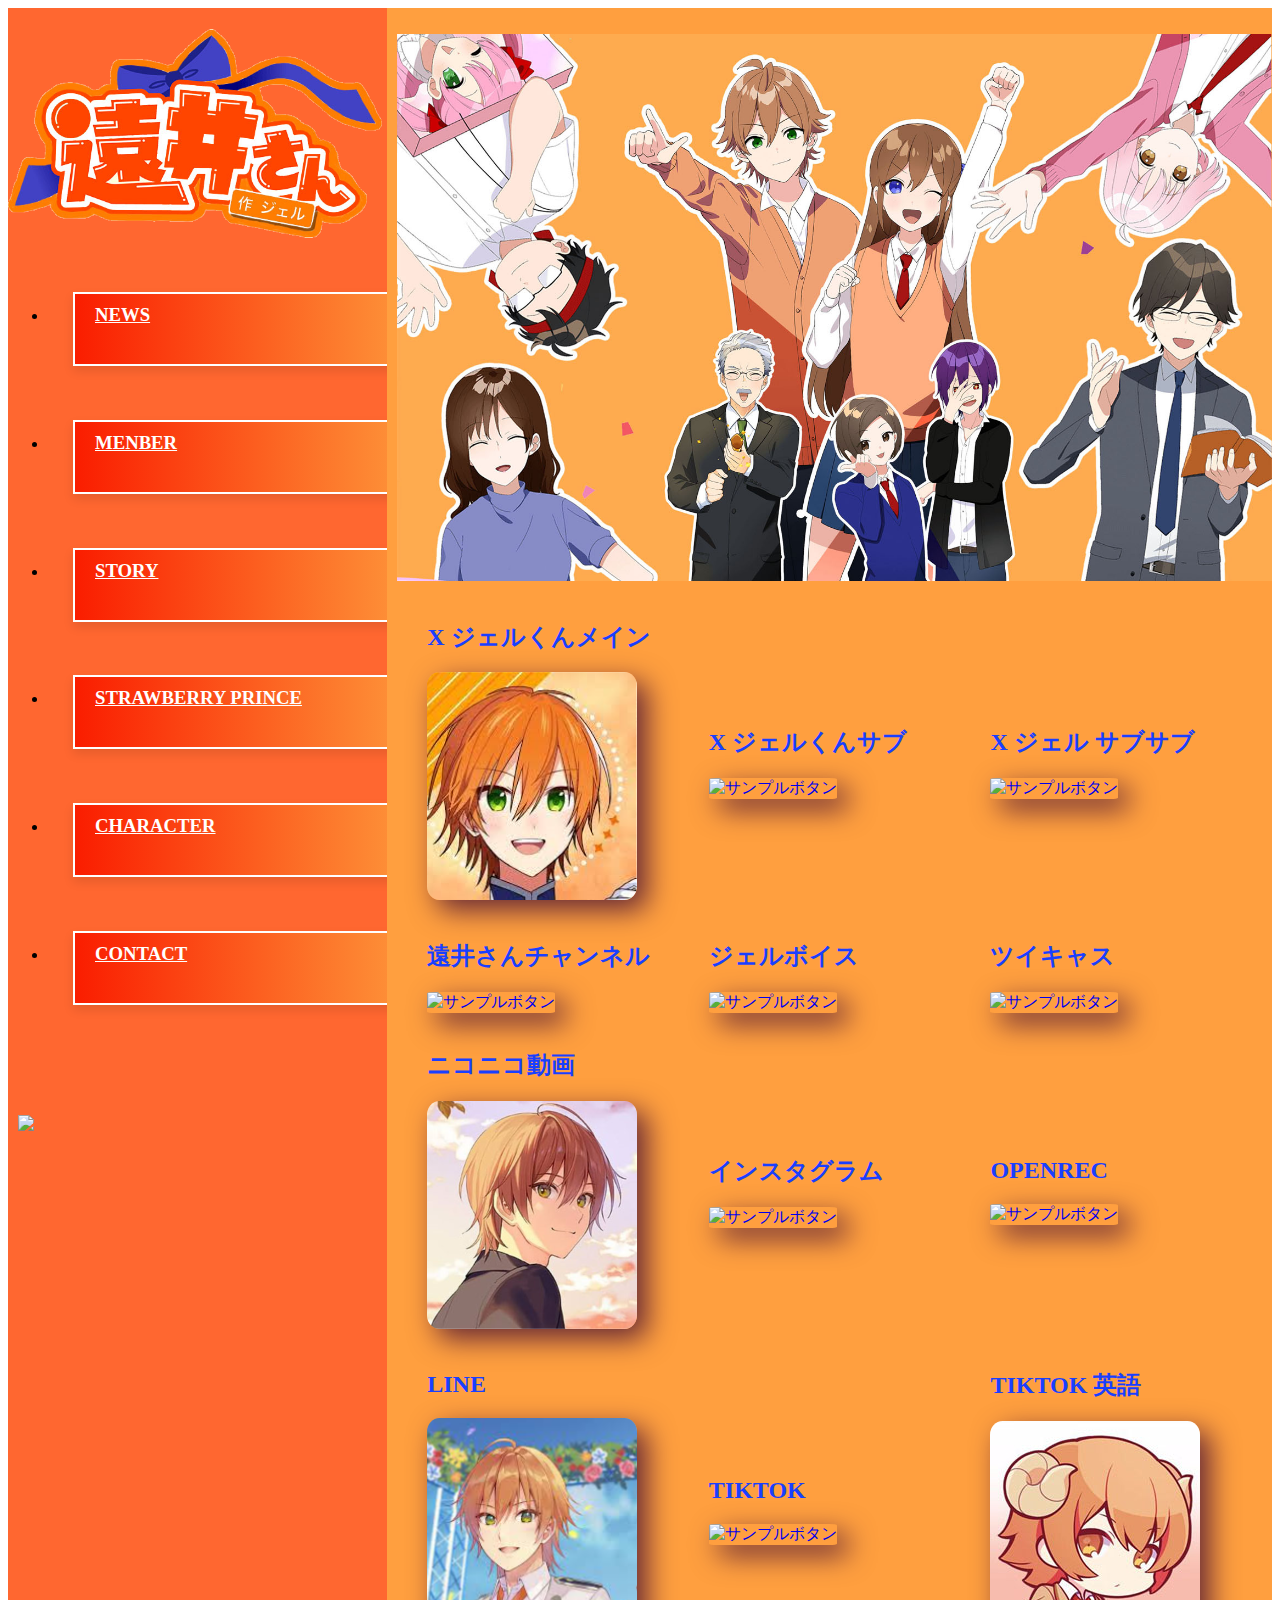
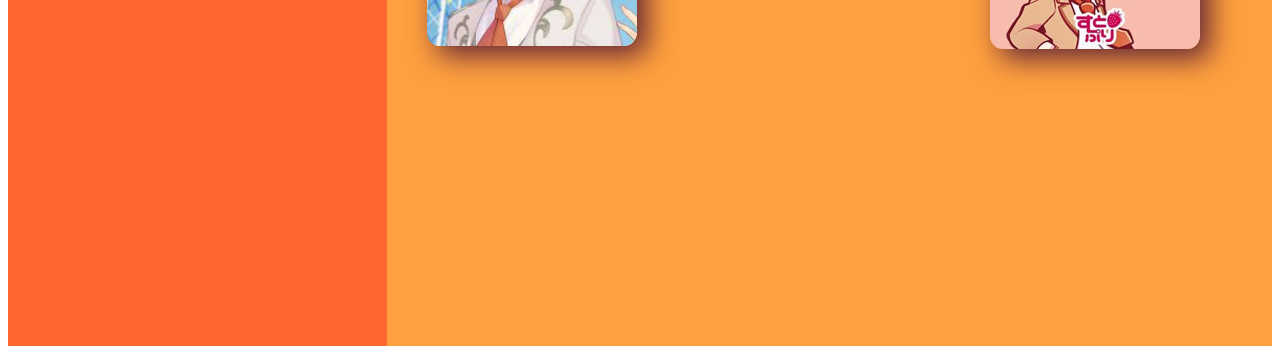
==== index.html @ 6aeb18f5 "Add files via upload" ====
<!doctype html>
<html lang="en">

<head>
    <meta charset="utf-8">
    <meta name="viewport" content="width=device-width, initial-scale=1">
    <title>jel HP</title>
    <!-- reset.css ress -->
    <link rel="stylesheet" href="https://unpkg.com/ress/dist/ress.min.css" />
    <link rel="stylesheet" href="./css/style.css">
    <script src="javascript/script.js"></script>
</head>

<body>
    <main>
        <aside>
            <h1><a href="#" onclick="changPage(0)"><img src="images/toi_logo.jpg"></a></h1>
            <nav>
                <ul>
                    <li><h3><a href="#" onclick="changPage(1)" class="btn btn-gradient">NEWS</a></h3></li>
                    <li><h3><a href="#" onclick="changPage(2)" class="btn btn-gradient">MENBER</a></h3></li>
                    <li><h3><a href="#" onclick="changPage(3)" class="btn btn-gradient">STORY</a></h3></li>
                    <li><h3><a href="#" onclick="changPage(4)" class="btn btn-gradient">STRAWBERRY PRINCE</a></h3></li>
                    <li><h3><a href="#" onclick="changPage(5)" class="btn btn-gradient">CHARACTER</a></h3></li>
                    <li><h3><a href="#" onclick="changPage(6)" class="btn btn-gradient">CONTACT</a></h3></li>
                </ul>
            </nav>
            <p class="l-contents__bnr"><a href="https://www.youtube.com/@jeltooi" target="_blank"><img src="images/youtube_jel.jpg"></a></p>
        </aside>
        <section>
            <div class="main_right">
                <div id="main_header" style="display:block">
                    <p><img src="images/jel_home.jpg"></p>
                </div>
            </div>
            <div id="top">
                <div class="icon_list">
                    <div>
                        <h2 class="l-contents__bnr" strong style="color:#193fff">X ジェルくんメイン</strong></h2>
                        <p class="l-contents__bnr"><a href="https://twitter.com/Jel__official" target="_blank"><img src="images/X メイン垢.jpeg" class="button2" onclick="goClick()" alt="サンプルボタン"></a></p>
                    </div>
                    <div>
                        <h2 class="l-contents__bnr" strong style="color:#193fff">X ジェルくんサブ</strong></h2>
                        <p class="l-contents__bnr"><a href="https://twitter.com/jel_sub?ref_src=twsrc%5Egoogle%7Ctwcamp%5Eserp%7Ctwgr%5Eauthor" target="_blank"><img src="images/X サブ垢.jpeg" class="button2" onclick="goClick()" alt="サンプルボタン"></a></p>
                    </div>
                    <div>
                        <h2 class="l-contents__bnr" strong style="color:#193fff">X ジェル サブサブ</strong></h2>
                        <p class="l-contents__bnr"><a href="https://twitter.com/jel_subsub?lang=ja" target="_blank"><img src="images/X サブサブ垢.jpeg" class="button2" onclick="goClick()" alt="サンプルボタン"></a></p>
                    </div>
                    <div>
                        <h2 class="l-contents__bnr" strong style="color:#193fff">遠井さんチャンネル</strong></h2>
                        <p class="l-contents__bnr"><a href="https://www.youtube.com/channel/UCtVBzAvYhbFc_gdb2e9gcKw" target="_blank"><img src="images/ジェル　サブ.jpeg" class="button2" onclick="goClick()" alt="サンプルボタン"></a></p>
                    </div>
                    <div>
                        <h2 class="l-contents__bnr" strong style="color:#193fff">ジェルボイス</strong></h2>
                        <p class="l-contents__bnr"><a href="https://www.youtube.com/@user-ks5wr5rm6f/about" target="_blank"><img src="images/ジェル　ボイス.jpg" class="button2" onclick="goClick()" alt="サンプルボタン"></a></p>
                    </div>
                    <div>
                        <h2 class="l-contents__bnr" strong style="color:#193fff">ツイキャス</strong></h2>
                        <p class="l-contents__bnr"><a href="https://twitcasting.tv/c:jelvoice/archive/" target="_blank"><img src="images/ツイキャス.jpeg" class="button2" onclick="goClick()" alt="サンプルボタン"></a></p>
                    </div>
                    <div>
                        <h2 class="l-contents__bnr" strong style="color:#193fff">ニコニコ動画</strong></h2>
                        <p class="l-contents__bnr"><a href="https://www.nicovideo.jp/user/28456079" target="_blank"><img src="images/ニコニコ動画.jpg" class="button2" onclick="goClick()" alt="サンプルボタン"></a></p>
                    </div>
                    <div>
                        <h2 class="l-contents__bnr" strong style="color:#193fff">インスタグラム</strong></h2>
                        <p class="l-contents__bnr"><a href="https://www.instagram.com/jel__official/" target="_blank"><img src="images/インスタグラム.jpeg" class="button2" onclick="goClick()" alt="サンプルボタン"></a></p>
                    </div>
                    <div>
                        <h2 class="l-contents__bnr" strong style="color:#193fff">OPENREC</strong></h2>
                        <p class="l-contents__bnr"><a href="https://www.openrec.tv/user/jelvoice" target="_blank"><img src="images/OPENREC.jpeg" class="button2" onclick="goClick()" alt="サンプルボタン"></a></p>
                    </div>
                    <div>
                        <h2 class="l-contents__bnr" strong style="color:#193fff">LINE</strong></h2>
                        <p class="l-contents__bnr"><a href="https://page.line.me/?accountId=992qslim" target="_blank"><img src="images/LINE.jpeg" class="button2" onclick="goClick()" alt="サンプルボタン"></a></p>
                    </div>
                    <div>
                        <h2 class="l-contents__bnr" strong style="color:#193fff">TIKTOK</strong></h2>
                        <p class="l-contents__bnr"><a href="https://www.tiktok.com/@jel__official?lang=ja-JP" target="_blank"><img src="images/TikTok.jpg" class="button2" onclick="goClick()" alt="サンプルボタン"></a></p>
                    </div>
                    <div>
                        <h2 class="l-contents__bnr" strong style="color:#193fff">TIKTOK 英語</strong></h2>
                        <p class="l-contents__bnr"><a href="https://www.tiktok.com/@jel__official?lang=ja-JP" target="_blank"><img src="images/TikTok2.jpg" class="button2" onclick="goClick()" alt="サンプルボタン"></a></p>
                    </div>
                </div>
            </div>
            <div id="news">
                <h1>お知らせ</h1>
                <div class="news1">
                    <div class="box" id="makeImg">
                        <a href="https://store.line.me/stickershop/product/29749/ja">
                            <span class="c-news-row2__date">2023<span>11.01</span></span>
                            <span class="c-news-row2__body">遠井さん 初のLINE公式スタンプが登場!!</span>
                        </a>
                    </div>
                    <div class="box">
                        <a href="https://www.joysound.com/web/s/karaoke/songlist/?artistID=417557&type=video" target="_blank">
                            <span class="c-news-row2__date">2023<span>09.09</span></span>
                            <span class="c-news-row2__body">「遠い未来まで恋をして (feat. 遠井さんと仲間たち)」本人映像配信スタート！（JOYSOUND）</span>
                        </a>
                    </div>
                    <div class="box">
                        <a href="https://www.clubdam.com/karaokesearch/artistleaf.html?artistCode=137923&contentsCode=&serviceCode=&serialNo=AT00001&sort=3" target="_blank">
                            <span class="c-news-row2__date">2023<span>09.01</span></span>
                            <span class="c-news-row2__body">「遠い未来まで恋をして (feat. 遠井さんと仲間たち)」カラオケ配信スタート！（DAM）</span>
                        </a>
                    </div>
                    <div class="box">
                        <a href="https://stpr.lnk.to/Jel_FallInLoveToTheDistantFuture" target="_blank">
                            <span class="c-news-row2__date">2023<span>09.01</span></span>
                            <span class="c-news-row2__body">「遠い未来まで恋をして (feat. 遠井さんと仲間たち)」デジタル配信スタート！</span>
                        </a>
                    </div>
                    <div class="box">
                        <a href="https://www.joysound.com/web/s/karaoke/songlist/?artistID=417557&type=newsong" target="_blank">
                            <span class="c-news-row2__date">2023<span>08.11</span></span>
                            <span class="c-news-row2__body">「遠い未来まで恋をして (feat. 遠井さんと仲間たち)」カラオケ配信スタート！（JOYSOUND）</span>
                        </a>
                    </div>
                    <div class="box">
                        <a href="https://www.youtube.com/watch?v=4xKBbruBWzs">
                            <span class="c-news-row2__date">2023<span>08.07</span></span>
                            <span class="c-news-row2__body">遠井さん「遠い未来まで恋をして (feat. 遠井さんと仲間たち)」Music Video公開！</span>
                        </a>
                    </div>
                    <div class="box">
                        <a href="https://store.stpr.com/collections/toi-san">
                            <span class="c-news-row2__date">2023<span>07.07</span></span>
                            <span class="c-news-row2__body">遠井さん オフィシャルグッズ発売決定!!</span>
                        </a>
                    </div>
                    <div class="box">
                        <a href="20230630.html">
                            <span class="c-news-row2__date">2023<span>06.30</span></span>
                            <span class="c-news-row2__body">遠井さん ランダムブロマイドファミマプリントで発売決定!</span>
                        </a>
                    </div>
                    <div class="box">
                        <a href="https://store.stpr.com/products/spbooks-0007">
                            <span class="c-news-row2__date">2023<span>06.24</span></span>
                            <span class="c-news-row2__body">『遠井さん』初の書籍化！オフィシャルファンブック発売決定!</span>
                        </a>
                    </div>
                    <div class="box">
                        <a href="20230605.html">
                            <span class="c-news-row2__date">2023<span>06.05</span></span>
                            <span class="c-news-row2__body">【お詫び】プロフィールについて</span>
                        </a>
                    </div>
                    <div class="box">
						<span>
							<span class="c-news-row2__date">2023<span>06.02</span></span>
							<span class="c-news-row2__body">ホームページオープン！</span>
						</span>
					</div>
                </div>
            </div>
            <div id="chara">
                <div id="character">
                    <h1>現役メンバー</h1>
                    <div id="active_icon_list" class="icon_list">
                        <div>
                            <h2 class="l-contents__bnr" strong style="color:#ff0000">莉犬</h2>
                            <p class="l-contents__bnr"><a href="https://www.youtube.com/@riinukun" target="_blank"><img src="images/莉犬.jpeg" class="button2" onclick="goClick()" alt="サンプルボタン"></a></p>
                            <p>赤色担当。可愛い系男子で性同一性障害を持っている。個人では歌ってみたやアニメをメインとして活動している。</p>
                        </div>
                        <div>
                            <h2 class="l-contents__bnr" strong style="color:#ffc800">るぅと</h2>
                            <p class="l-contents__bnr"><a href="https://www.youtube.com/@root_stpr" target="_blank"><img src="images/るぅと.jpeg" class="button2" onclick="goClick()" alt="サンプルボタン"></a></p>
                            <p>黄色担当。腹黒キャラでイタズラ好きだがいい子。個人では歌ってみたや作詞作曲をメインとして活動している。</p>
                        </div>
                        <div>
                            <h2 class="l-contents__bnr" strong style="color:#00a2fa">ころん</h2>
                            <p class="l-contents__bnr"><a href="https://www.youtube.com/@colon56n_stpr" target="_blank"><img src="images/ころん.jpeg" class="button2" onclick="goClick()" alt="サンプルボタン"></a></p>
                            <p>水色担当。ガサガサボイスだが、歌声は天然水で高音。個人ではゲーム実況をメインとして活動している。</p>
                        </div>
                        <div>
                            <h2 class="l-contents__bnr" strong style="color:#f675ff">さとみ</h2>
                            <p class="l-contents__bnr"><a href="https://www.youtube.com/@satoniya_" target="_blank"><img src="images/さとみ.jpg" class="button2" onclick="goClick()" alt="サンプルボタン"></a></p>
                            <p>ピンク担当。イケボで、笑い方が特徴的な30歳。個人ではゲーム実況をメインとして活動している。</p>
                        </div>
                    </div>
                    <h1>活動休止メンバー</h1>
                    <div id="deactive_icon_list" class="icon_list">
                        <div class="w-100">
                            <div>
                                <h2 class="l-contents__bnr" strong style="color:#6919ff">ななもり</h2>
                                <p class="l-contents__bnr"><a href="https://www.youtube.com/@Nanamori_STPR" target="_blank"><img src="images/ななもり.jpeg" class="button2" onclick="goClick()" alt="サンプルボタン"></a></p>
                            </div>
                            <p style="text-align: right">
                                紫担当のリーダー兼社長。<br>
                                コレコレに活動者Aがななもりとの不貞行為もといモラハラを暴露<br>
                                ジェルを除くメンバーが先に謝罪をする自体となった。<br>
                                本人は自身の行為をめ、活動休止。<br>
                                すとぷり関連の悪口動画をSTPR社長権限で動画削除の圧力をかけた。<br>
                                2022年12月に復帰し、謝罪配信をする。<br>
                                2023年3月頃、シンガポールに移住した。<br>
                            </p>
                        </div>
                    </div>
                    <h1>脱退メンバー</h1>
                    <div id="withdrawal_icon_list" class="icon_list">
                        <div>
                            <h2 class="l-contents__bnr" strong style="color:#fab4ff">けちゃお</h2>
                            <p class="l-contents__bnr"><a href="https://www.youtube.com/@Ketcha0" target="_blank"><img src="images/けちゃお.jpeg" class="button2" onclick="goClick()" alt="サンプルボタン"></a></p>
                            <p>元ピンク担当。私生活が忙しいという理由で脱退だが、実際は裏でファンをオフパコしていたという情報が流されているが本当か分からない。</p>
                        </div>
                        <div>
                            <h2 class="l-contents__bnr" strong style="color:#19ff69">かんなちゃろ</h2>
                            <p class="l-contents__bnr"><a href="https://www.youtube.com/@kanna0kyun" target="_blank"><img src="images/かんなちゃろ.jpeg" class="button2" onclick="goClick()" alt="サンプルボタン"></a></p>
                            <p>元黄緑担当。私生活が忙しいという理由で脱退。その後、ファンをオフパコしたという情報が暴露され炎上し自粛後、現在は個人で活動している。</p>
                        </div>
                        <div>
                            <h2 class="l-contents__bnr" strong style="color:#000000">ゆうく</h2>
                            <p class="l-contents__bnr"><a href="https://www.youtube.com/@AmonYuuku" target="_blank"><img src="images/ゆうく.jpeg" class="button2" onclick="goClick()" alt="サンプルボタン"></a></p>
                            <p>元黒担当。方向性の違いからわずか３カ月で脱退。現在はのなめぷろだくしょんという事務所に所属して歌のお兄さんとして活動している。</p>
                        </div>
                        <div>
                            <h2 class="l-contents__bnr" strong style="color:#078439">しゆん</h2>
                            <p class="l-contents__bnr"><a href="https://www.youtube.com/@shiyun" target="_blank"><img src="images/しゆん.jpeg" class="button2" onclick="goClick()" alt="サンプルボタン"></a></p>
                            <p>元グレー担当。未成年淫行を行い、メンバーに迷惑をかけたくないという理由で脱退。現在はナイトAの緑担当として活動している。</p>
                        </div>
                    </div>
                </div>
            </div>
            <div id="story">
                <div class="c-section__bottom c-gutter-2x" style="text-align: center">
                    <div><img src="images/jel_kyara.png"></div>
                    <h1 class="c-heading1"><span class="c-ani-textyle">STORY</span></h1>
                    <h3 class="p-story-copy">
                        和来高校に入学した<strong style="color:#1d9bf0">"普通"</strong>の女子高校生<strong style="color:#1d9bf0">遠井あかね</strong>。
                        通称<strong style="color:#1d9bf0">"遠井さん"</strong>
                        勉強して、遊んで、恋をして...。
                        普通の青春を送るつもりだった。入学初日にイケメン同級生<strong style="color:#1d9bf0">"ジェル"</strong>に話しかけられ、<strong style="color:#1d9bf0">恋愛ゲーム</strong>のような展開になるかと思いきや、実はツッコミどころ満載の<strong style="color:#1d9bf0">ハチャメチャ男子</strong>だったことが発覚！
                        個性の豊かすぎる<strong style="color:#1d9bf0">ふざけ</strong>て<strong style="color:#1d9bf0">ボケ</strong>ての<strong style="color:#1d9bf0">ハチャメチャな同級生達</strong>にツッコまずにはいられない遠井さん！
                        毎日が<strong style="color:#1d9bf0">漫才</strong>や<strong style="color:#1d9bf0">コント</strong>だらけの日々に…！
                        普通の青春を送りたかっただけなのに...<br>
                        私生活も勉強も恋愛も、<strong style="color:#1d9bf0">全てが爆笑展開</strong>になるのはなんでなの？！
                        動画配信クリエイター<strong style="color:#1d9bf0">"ジェル"</strong>がお届けする笑いに全振りの<strong style="color:#1d9bf0">学園コメディ！</strong>
                    </h3>
                </div>
                <div><img src="images/jel_kyara1.png"></div>
                <div class="c-section__bottom c-gutter-2x" style="text-align: center">
                    <h1 class="c-heading1"><span class="c-ani-textyle">INTRODUCTION</span></h1>
                    <h3 class="p-introduction-copy">
                        <span>それは<strong style="color:#1d9bf0">1本の動画</strong>から始まった。</span>
                        最強エンターテイナー<strong style="color:#1d9bf0">「ジェル」</strong>がお届けする
                        オリジナルアニメ動画シリーズ。
                        2019年4月10日に
                        <span style="color:#1d9bf0">Twitter</span>に投稿された
                        わずか45秒の1本の動画
                        <strong style="color:#1d9bf0">『遠井さん』</strong>は瞬く間に話題となり
                        現在も新作動画が投稿されるたびに注目を集めています。
                        個性豊かなキャラクターたち。
                        ボイスは、すべてジェル本人が担当！
                        アフレコのみならず、企画、脚本、音声や動画の収録から編集、
                        さらにキャラクターデザインまで!
                        すべてジェル自身が手掛けており
                        まさに<strong style="color:#1d9bf0">ジェル100％</strong>の
                        <strong style="color:#1d9bf0">最強エンターテイメント作品です！</strong>
                    </h3>
                </div>
            </div>
            <div id="straweberry">
                <h1>すとぷり</h1>
                <div><img src="images/jel_kyara.png"></div>
                <div class="s"><h1>すとぷりとは？</h1></div>
                <p>　イラストキャラクターで表現されている日本の6人組エンターテイメントグループである。おもにYouTube、ツイキャスなどを中心に、楽曲配信、Web上での生放送、ステージライブと多岐に渡って活動している。<br>
                    　2020年頃にネットアイドル活動者として大きな話題となり、しゃべくり007やマツコ・デラックスに出演しているほどの話題性を呼ぶ。その流れで新人歌い手グループが増えている事態が起きた。ただ、その一方で解散している。
                    2022年3月頃リーダー兼社長ななもりの不倫が明らかになり、活動休止。同年ジェルが、9月頃に精神的苦痛で活動休止をしている。現在は4人で活動している。
                    2022年9月頃、アリーナツアー兼地上波冠番組「すとぷりのHere!We!GO!!」を開催。2023年5月頃にアリーナツアー兼地上波冠番組「すとぷりのHere!We!GO!!」が終了する。
                    同年7月頃、無人島無観客ライブを開催。同年11月、紅白歌合戦に選ばれた。(ジャニーズの穴埋め兼社長のコネで)
                    ちなみにメンバーは、9人→8人→9人→8人→7人→6人→5人(1人活動休止)→4人(2人活動休止)とかなりの頻度で減っている。PDRさんからしっかりとツッコミを受けている。<br>
                    　現在登録者は200万人を超えているトップの歌い手(エンタメだが)グループであり、歌い手グループが続々結成するきっかけとなった。ごくわずかではあるが歌い手グループ結成ラッシュの中、古参の歌い手グループの浦島坂田船(すとぷりよりも前に結成して10周年を迎えている)
                    やWXYがいる。現在登録者面で、すとぷりに次いで高い歌い手グループはいれいす(イレギュラーダイス)である。ちなみに2020年に結成。<br>
                    ファンの年齢層は小学生～中学生がメインだが、高校生以上の人も普通にいる。</p>
                <div class="sutopuri"><img src="images/すとぷり全員.jpg"></div>
                <div class="icon_list">
                    <div>
                        <h1>公式</h1>
                        <p class="sutopuri"><a href="https://www.youtube.com/@StrawberryPrince/videos" target="_blank"><img src="images/すとぷり.jpg" class="button" onclick="goClick()" alt="サンプルボタン"></a></p>
                    </div>
                    <div>
                        <h1>サブ</h1>
                        <p class="sutopuri"><a href="https://www.youtube.com/@stpr" target="_blank"><img src="images/th.jpg" class="button" onclick="goClick()" alt="サンプルボタン"></a></p>
                    </div>
                    <div>
                        <h1>切り抜き★</h1>
                        <p class="sutopuri"><a href="https://www.youtube.com/@mottostpr" target="_blank"><img src="images/th (1).jpg" class="button" onclick="goClick()" alt="サンプルボタン"></a></p>
                    </div>
                    <div>
                        <h1>カラオケ</h1>
                        <p class="sutopuri"><a href="https://www.youtube.com/@stpr_karaoke" target="_blank"><img src="images/unnamed.jpg" class="button" onclick="goClick()" alt="サンプルボタン"></a></p>
                    </div>
                </div>    
            </div>
            <div id="menber">
                <h1>CHARACTER</h1>
                <div><img src="images/jel_kyara.png"></div>
                <div class="icon_list">
                    <div>
                        <h1>ジェル</h1>
                        <a href="jel.html" target="_blank"><img src="images/jel_a.png" class="button" onclick="goClick()" alt="サンプルボタン"></a>
                    </div>
                    <div>
                        <h1>遠井あかね</h1>
                        <a href="toi.html" target="_blank"><img src="images/toi_a.png" class="button" onclick="goClick()" alt="サンプルボタン"></a>
                    </div>
                    <div>
                        <h1>姫野ゆり</h1>
                        <a href="yuri.html" target="_blank"><img src="images/yuri_a.png" class="button" onclick="goClick()" alt="サンプルボタン"></a>
                    </div>
                    <div>
                        <h1>山田サタン</h1>
                        <a href="satan.html" target="_blank"><img src="images/satan_a.png" class="button" onclick="goClick()" alt="サンプルボタン"></a>
                    </div>
                    <div>
                        <h1>望月もも</h1>
                        <a href="momo.html" target="_blank"><img src="images/momo_a.png" class="button" onclick="goClick()" alt="サンプルボタン"></a>
                    </div>
                    <div>
                        <h1>尾宅英樹</h1>
                        <a href="otaku.html" target="_blank"><img src="images/otaku_a.png" class="button" onclick="goClick()" alt="サンプルボタン"></a>
                    </div>
                    <div>
                        <h1>源健一</h1>
                        <a href="minamoto.html" target="_blank"><img src="images/minamoto_a.png" class="button" onclick="goClick()" alt="サンプルボタン"></a>
                    </div>
                    <div>
                        <h1>遠井純平</h1>
                        <a href="otousan.html" target="_blank"><img src="images/otousan_a.png" class="button" onclick="goClick()" alt="サンプルボタン"></a>
                    </div>
                    <div>
                        <h1>遠井あけみ</h1>
                        <a href="okasan.html" target="_blank"><img src="images/okasan_a.png" class="button" onclick="goClick()" alt="サンプルボタン"></a>
                    </div>
                </div>
            </div>
            <div id="contact">
                <h1>CONTACT</h1>
                <div><img src="images/jel_kyara.png"></div>
                <form method="post" enctype="multipart/form-data" class="c-gutter-2x">
                    <input type="hidden" name="csrf_token" value="c880eb8269217ee356995b1c73383f26">
                    <div class="c-forms c-forms--border">
                            <div class="c-forms__item">
                                <div class="c-forms__head">
                                    <label class="c-forms__title"><span class="c-form-required">必須</span><span>氏名</span></label>
                                </div>
                                <div class="c-forms__body">
                                    <div class="c-flex">
                                        <div class="c-flex__item c-input-kana">
                                            <label for="sei" class="c-input-kana__label">姓</label>
                                            <input type="text" id="sei" name="姓" value="" class="c-form-control c-input-kana__input">
                                        </div>
                                        <div class="c-flex__item c-input-kana">
                                            <label for="mei" class="c-input-kana__label">名</label>
                                            <input type="text" id="mei" name="名" value="" class="c-form-control c-input-kana__input">
                                        </div>
                                    </div>
                                    <input type="hidden" name="required[]" value="姓">
                                    
                                    <input type="hidden" name="required[]" value="名">
                                    
                                </div>
                            </div>
                            <div class="c-forms__item">
                                <div class="c-forms__head">
                                    <label class="c-forms__title"><span class="c-form-required">必須</span><span>フリガナ</span></label>
                                </div>
                                <div class="c-forms__body">
                                    <div class="c-flex">
                                        <div class="c-flex__item c-input-kana">
                                            <label for="sei_kana" class="c-input-kana__label">セイ</label>
                                            <input type="text" id="sei_kana" name="セイ" value="" class="c-form-control c-input-kana__input">
                                        </div>
                                        <div class="c-flex__item c-input-kana">
                                            <label for="mei_kana" class="c-input-kana__label">メイ</label>
                                            <input type="text" id="mei_kana" name="メイ" value="" class="c-form-control c-input-kana__input">
                                        </div>
                                    </div>
                                    <input type="hidden" name="required[]" value="セイ">
                                    
                                    <input type="hidden" name="required[]" value="メイ">
                                    
                                    <input type="hidden" name="zenkaku_katakana[]" value="セイ">
                                    
                                    <input type="hidden" name="zenkaku_katakana[]" value="メイ">
                                    
                                </div>
                            </div>
                            <div class="c-forms__item">
                                <div class="c-forms__head">
                                    <label class="c-forms__title"><span class="c-form-required">必須</span><span>メールアドレス</span></label>
                                </div>
                                <div class="c-forms__body">
                                    <input type="text" name="メールアドレス" value="" class="c-form-control c-form-control--full">
                                    <input type="hidden" name="required[]" value="メールアドレス">
                                    
                                    <input type="hidden" name="email[]" value="メールアドレス">                               
                                </div>
                            </div>
                            <div class="c-forms__item">
                                <div class="c-forms__head">
                                    <label class="c-forms__title"><span class="c-form-required">必須</span><span>お問い合わせ内容</span></label>
                                </div>
                                <div class="c-forms__body">
                                    <textarea name="お問い合わせ内容" class="c-form-control c-form-control--multiple"></textarea>
                                    <input type="hidden" name="required[]" value="お問い合わせ内容">                                 
                                </div>
                            </div>
                        </div>
                    <p>
                        お送りいただいた内容はスタッフが確認し、回答させていただきます。ご意見ご感想の送付はご遠慮ください。<br>
                        送信する回答メールは、お客様個人に宛ててお送りするものです。<br>
                        許可なく、回答内容の一部、または全部を、転用、二次利用することは著作法上認められておりませんのでご注意ください。<br>
                        お客様にご記入いただきました個人情報については、当社で責任を持って管理し、お客様への回答のみに使用させていただきます。<br>
                        <br>
                        内容によっては、ご連絡にお時間がかかる場合や、お答えできない場合がございます。<br>
                        あらかじめご了承ください。
                    </p>
                    <div class="c-form-button">
                        <button class="c-form-button__confirm">確認する</button>
                    </div>
                </form>
            </div>
        </section>
    </main>
</body>
</html>
---- css/style.css ----
body {
    font-size: 16px;
}
img {
    max-width: 100%;
}
main {
    display: flex;
    flex-direction: row;
    flex-wrap: nowrap;
    justify-content: space-between;
    align-items: flex-start;
    background-color:rgb(255, 159, 63);
}
main aside {
    width: 30%;
    height:1938px;
    background-color:rgb(255, 103, 48);
    
}
main section {
    width: 70%;
    background-color:rgb(255, 159, 63);
}
.icon_list {
    display: flex;
    flex-direction: row;
    flex-wrap: wrap;
    align-content: flex-start;
    justify-content: center;
    align-items: center;
}
.icon_list div {
    flex-basis: 33.33%;
}
#straweberry .icon_list div ,
#character .icon_list div {
    flex-basis: 25%;
    padding: 0 1em;
}
#character .icon_list div.w-100 {
    flex-basis: 100%;
}
#character #deactive_icon_list > div {
    display: flex;
}
.icon_list div h2 {
    font-size: 1.5rem;
}
.icon_list div p {
    font-size: 1rem;
}
/*.main {
    display:flex; 
    background-color:rgb(255, 231, 123);
    height:480px;
    width:100%;
}
.main_left {
    display:inline-block; 
    width:400px;
    height:480px;
    background-color:rgb(255, 103, 48);
}
.main_right {
    display:inline-block;
    background-color:rgb(255, 159, 63);
    height:480px;
    width:100%;
}*/
.navi {
    width:250px;
    margin-left:20px;
    margin-right:25px;
}
a.btn-gradient {
    display:inline-block;
    width:350px;
    height:60px;
    padding-left:20px;
    padding-top:10px;
    margin-left:25px;
    margin-top:25px;
    margin-bottom:10px;
    color: #fff;
    border: 2px solid #fff;
    border-radius: 0;
    background-image: -webkit-linear-gradient(left, rgb(250, 29, 0) 0%, rgb(254, 162, 64) 100%);
    background-image: linear-gradient(to right, rgb(250, 29, 0) 0%, rgb(254, 162, 64) 100%);
    -webkit-box-shadow: 0 5px 10px rgba(0, 0, 0, .1);
    box-shadow: 0 5px 10px rgba(0, 0, 0, .1);
} 
a.btn-gradient:hover {
    -webkit-transform: translate(0, -2px);
    transform: translate(0, -2px);
    color: #fff;
    -webkit-box-shadow: 0 8px 15px rgba(0, 0, 0, .2);
    box-shadow: 0 8px 15px rgba(0, 0, 0, .2);
}
#top {
    display:inline-block;
}
#news {
    display:none;
}
#chara {
    display:none;
}
#story {
    display:none;
}
#straweberry {
    display:none;
}
#menber {
    display:none;
}
#contact {
    display:none;
}
.p-slick-gallery-nav {
    display: flex;
    flex-direction: row;
    flex-wrap: wrap;
    align-content: flex-start;
    justify-content: center;
    align-items: center;
    flex-basis: 33.33%;
}
.p-slick-gallery-nav div {
    padding-left:20px;
}
#news .box {
    width: 800px;
    height:80px;
    margin: 5px;
    border: solid 3px #442200;
    text-align:left;
}
.box {
    margin:auto;
    width:800px;
    height:80px;
    background:rgba(255, 127, 0, 0.53);
    border-radius : 5%;          /* 角丸       */
    font-size     : 20pt;        /* 文字サイズ */
    text-align    : center;      /* 文字位置   */
    cursor        : pointer;     /* カーソル   */
    padding       : 21px 48px;   /* 余白       */
    color         : #3323ad;     /* 文字色     */
    line-height   : 1em;         /* 1行の高さ  */
    transition    : .3s;         /* なめらか変化 */

}
/*プロフィール*/
.p-slick-gallery__item .p-slick-gallery__main {
    display: flex;
    width: 100%;
    height: 100%;
    margin-right: 0;
    margin-left:500px;
    display: block;
}
/*コンテンツ*/
.c-forms--side .c-forms__item { 
    padding-right: 1rem; 
    padding-left: 1rem; 
}
@media screen and (max-width: 736px) {
    .c-forms--side .c-forms__item { 
        padding-right: 0.75rem;
        padding-left: 0.75rem; 
    } 
}

.c-forms--bordersand { 
    border-top: 1px solid #B5C1CC;
     border-bottom: 1px solid #B5C1CC; 
}

.c-forms--bordersand .c-forms__item:first-child {
     padding-top: 1rem; 
}

@media screen and (max-width: 736px) {
    .c-forms--bordersand .c-forms__item:first-child {
         padding-top: 0.75rem; 
    } 
}

.c-forms--bordersand .c-forms__item:last-child { 
    padding-bottom: 1rem; 
}

@media screen and (max-width: 736px) {
    .c-forms--bordersand .c-forms__item:last-child {
        padding-bottom: 0.75rem; 
    } 
}
.c-forms--border .c-forms__item:not(:first-child) {
    border-top: 1px solid #B5C1CC;
    padding-top: 1rem; 
}
@media screen and (max-width: 736px) {
    .c-forms--border .c-forms__item:not(:first-child) {
        padding-top: 0.75rem; 
    } 
}
.c-forms--stripe .c-forms__item:nth-child(odd) {
     background-color: #ecefef; 
}

.c-forms--stripe .c-forms__item {
    padding-top: 1rem; 
}

@media screen and (max-width: 736px) {
    .c-forms--stripe .c-forms__item {
        padding-top: 0.75rem; 
    } 
}
.c-forms--stripe .c-forms__item:last-child {
    padding-bottom: 1rem;
}
@media screen and (max-width: 736px) {
     .c-forms--stripe .c-forms__item:last-child {
         padding-bottom: 0.75rem; 
    } 
}
.c-forms--stripe-even .c-forms__item:nth-child(even) { 
    background-color: #ecefef; 
}
.c-forms--stripe-even .c-forms__item:not(:first-child) { 
    padding-top: 1rem; 
}
@media screen and (max-width: 736px) { 
    .c-forms--stripe-even .c-forms__item:not(:first-child) { 
        padding-top: 0.75rem; 
    } 
}
.c-forms--stripe-even .c-forms__item:last-child { 
    padding-bottom: 1rem; 
}
@media screen and (max-width: 736px) { 
    .c-forms--stripe-even .c-forms__item:last-child { 
        padding-bottom: 0.75rem; 
    } 
}
.c-forms--confirm .c-forms__body { 
    font-size: 110%; 
}
.c-forms__item:not(:last-child) { 
    padding-bottom: 1rem; 
}
@media screen and (max-width: 736px) {
    .c-forms__item:not(:last-child) {
        padding-bottom: 0.75rem;
    } 
}
.c-forms__title { 
    display: block; 
    font-weight: bold; 
    margin-bottom: 0.25em; 
    color: #724747; 
    font-size: 1rem; 
}
@media screen and (max-width: 736px) { 
    .c-forms__title {
        font-size: 0.9rem; 
    } 
}
.c-forms__confirm {
     font-size: 110%; color: #000000; 
}
.c-input-kana { 
    display: flex; align-items: center; 
}
.c-input-kana__label {
    width: 2em; padding-right: 0.5em;
}
.c-input-kana__input { 
    width: 12em; 
}
@media screen and (max-width: 736px) {
    .c-input-kana__input { 
        width: calc(100% - 2.5em); 
    } 
}
.c-form-control { 
    box-sizing: border-box; 
    vertical-align: middle; 
    padding: 0.55em 0.5em; 
    background-color: #ffffff; 
    border-radius: 6px; 
    border: 1px solid #B5C1CC; 
    transition: border-color .15s ease-in-out,box-shadow .15s ease-in-out; 
}
.c-form-control::placeholder { 
    color: #000000; 
}
.c-form-control:-ms-input-placeholder { 
    color: #000000; 
}
.c-form-control:-moz-placeholder, .c-form-control::-moz-placeholder { 
    color: #000000; opacity: 1; 
}
select.c-form-control { 
    height: calc(1.8em + 1.1em + 2px); 
}
.c-form-control:disabled { 
    background: #EEE; 
    opacity: 0.6; 
    cursor: not-allowed; 
}
.c-form-control.is-valid { 
    border: 1px solid #76c26e; 
    background: #f6fef2; 
}
.c-form-control.is-invalid { 
    border: 1px solid #f17995; 
    background: #fff1f1; 
}
.c-form-control[readonly]:focus { 
    outline: 0; 
}
.c-form-control:not(.is-valid):not(.is-invalid):not([readonly]).is-focus { 
    background-color: #fffde1; 
}
.c-form-control--full { 
    display: block; 
    width: 100%; 
}
.c-form-control--half { 
    width: 50%; 
}
.c-form-control--pref { 
    width: 10em; 
}
.c-form-control--tel { 
    width: 18em; 
}
.c-form-control--zip {
    width: 12em; 
}
.c-form-control--mail {
    width: 60%; 
}

@media screen and (max-width: 736px) { 
    .c-form-control--mail {
        width: 100%; 
    } 
}

.c-form-control--multiple { 
    width: 100%; 
    height: 12em; 
}

@media screen and (max-width: 736px) {
    .c-sp-form-control--full {
        display: block; 
        width: 100%; 
    }
    .c-sp-form-control--full select {
        width: 100%; 
    } 
}
.c-form-required { 
    display: inline-block; 
    text-align: center; 
    vertical-align: 1px; 
    box-sizing: border-box; 
    line-height: 1; 
    font-size: 0.75em; 
    font-weight: bold; 
    border: 1px solid transparent; 
    padding: 0.35em 0.5em 0.25em; 
    border-radius: 3px; 
    background: linear-gradient(to right, #ff5000 0%, #f87a3b 100%); color: #fff; 
}
.c-form-required:first-child { 
    margin-right: 1em; 
}
  
.c-form-required:last-child { 
    margin-left: 1em; 
}
.c-form-error { 
    border: 1px solid #ff7b00; 
    background-color: #fff872; 
    color: #ff5000; 
    text-align: center; 
    font-weight: normal; 
    padding: 1rem; 
}
@media screen and (max-width: 736px) { 
    .c-form-error { 
        padding: 0.75rem 0.3rem; 
    } 
}
.c-form-error__list { 
    font-size: 1rem; 
}
@media screen and (max-width: 736px) { 
    .c-form-error__list { 
        font-size: 0.9rem; 
    } 
}
.c-form-invalid {
    color: #f44c09;
}
.c-form-button { 
    margin-top: 3rem;
    display: flex;
    flex-wrap: wrap;
     justify-content: center; 
     margin-left: -0.5rem; 
     margin-right: -0.5rem; 
     margin-top: -1rem; 
}
@media screen and (max-width: 736px) {
    .c-form-button { 
        margin-top: 2.25rem; 
    } 
}
@media screen and (max-width: 736px) { 
    .c-form-button { 
        margin-left: -0.375rem; 
        margin-right: -0.375rem; 
        margin-top: -0.75rem; 
    } 
}
.c-form-button > * { 
    margin-left: 0.5rem; 
    margin-right: 0.5rem; 
    margin-top: 1rem; 
}
@media screen and (max-width: 736px) {
     .c-form-button > * { 
        margin-left: 0.375rem; 
        margin-right: 0.375rem; 
        margin-top: 0.75rem; 
    } 
}
.c-form-button__complete, 
.c-form-button__confirm, 
.c-form-button__submit, 
.c-form-button__back { 
    color: #ffffff; 
    text-decoration: none; 
    display: inline-block; 
    text-align: center; 
    cursor: pointer; 
    vertical-align: middle; 
    box-sizing: border-box; 
    border: 1px solid transparent; 
    line-height: 1.5; 
    padding: 0.5em 1.5em; 
    font-size: 120%; 
    border-radius: 100vw; 
    background: linear-gradient(to right, #ff5000 0%, #ffa454 100%); 
    transition-property: opacity; 
    transition-duration: 0.3s; 
}
.c-form-button__complete:hover, 
.c-form-button__confirm:hover, 
.c-form-button__submit:hover, 
.c-form-button__back:hover {
    color: #ffffff; text-decoration: none; 
}
.c-form-button__complete:hover, 
.c-form-button__confirm:hover, 
.c-form-button__submit:hover, 
.c-form-button__back:hover {
     opacity: .6;
      text-decoration: none;
}
.c-form-button__confirm:disabled { 
    opacity: 0.6;
    cursor: not-allowed; 
}
/*NEW*/
.c-heading1 .c-ani-textyle {
    font-size:50px;
    color:#f33864;
}
.c-heading1news .u-sp-media {
    font-size:15px;
    color:#f13f69;
}
main aside p {
    margin-top:100px;
    margin-left:10px;
    margin-right:10px;
}
.button {
    display      : inline-block;
    border-radius: 12%;                   /* 角丸 */
    box-shadow   : 12px 12px 3px #000000;  /* 影の設定 */
    opacity      : 0.8;                  /* 透明度 */
    cursor       : pointer;              /* カーソル形状 */
    transition   : .3s;                  /* なめらか変化 */
  }
.button:hover {
    box-shadow   : none;                 /* 影の設定 */
    opacity      : 1;                    /* 透明度 */
}
.button2 {
    display      : inline-block;
    border-radius: 6%;                   /* 角丸 */
    box-shadow   : 10px 10px 28px rgba(51, 0, 51, 0.75);  /* 影の設定 */
    cursor       : pointer;              /* カーソル形状 */
    transition   : .3s;                  /* なめらか変化 */
}
.button2:hover {
    box-shadow   : none;                 /* 影の設定 */
}
#character h1{
    font-size:50px;
}
#character h2{
    font-size:30px;
}
.c-news-row2__body{
    font-size:10px;

}
/*見出し*/
#main_header p{
    display:inline-block;
}
#straweberry h1 .s{
    font-size:50px;
    margin-left:400px;
}
#top{
    display:inline-block;
}
#straweberry{
    display:none;
}
#story{
    display:none;
}
#contact{
    display:none;
}
#news{
    display:none;
}
#chara{
    display:none;
}
/*追加*/
#straweberry h1 {
    font-size:40px;
    text-align:center;
    color:#e40d3f;
}
#contact .c-gutter-2x{
    margin-left:10px;
}
#news {
    margin-left:20px;
}
#news h1 {
    font-size:40px;
    text-align:center;
    color:#e40d3f;
}
#top {
    margin-left:40px;
}
#menber .icon_list {
    margin-left:40px;
}
#main_header {
    margin-top:10px;
    margin-left:10px;
}
.p-slick-gallery__item {
    margin-left:10px;
}
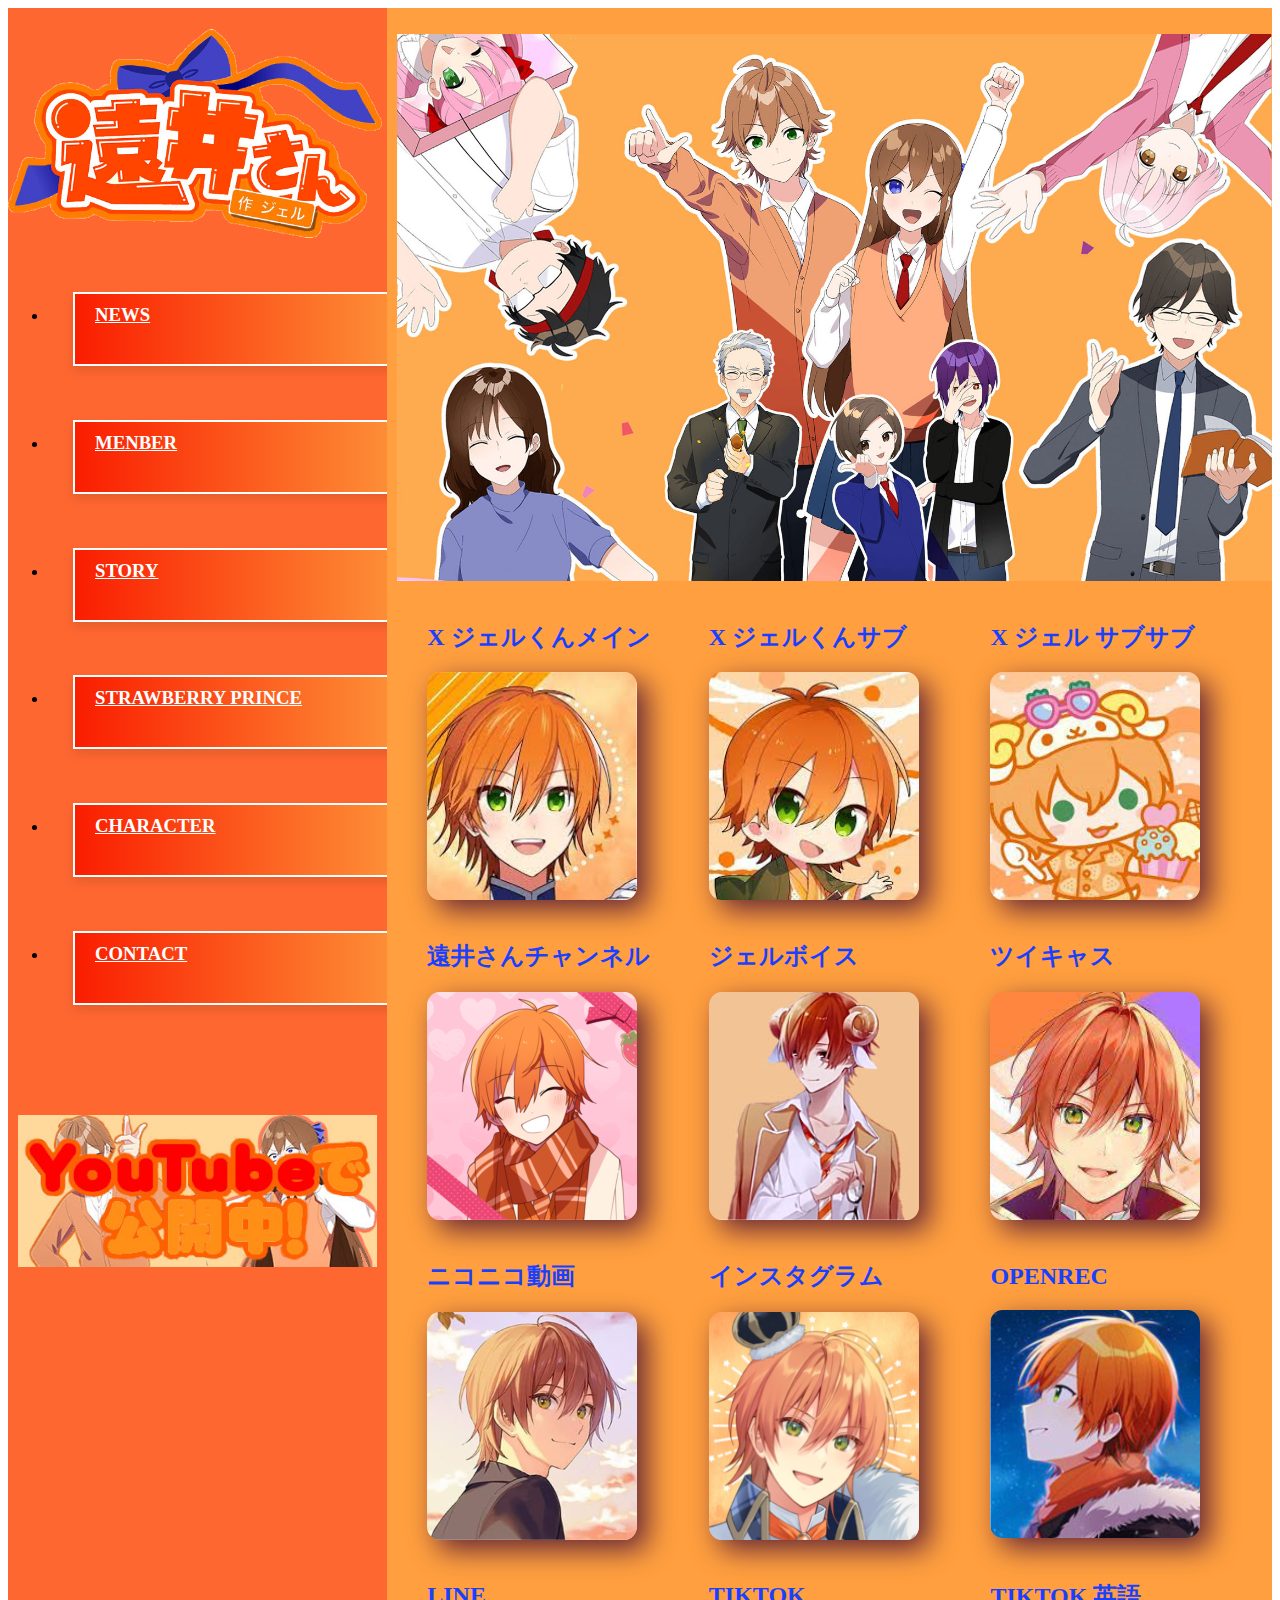
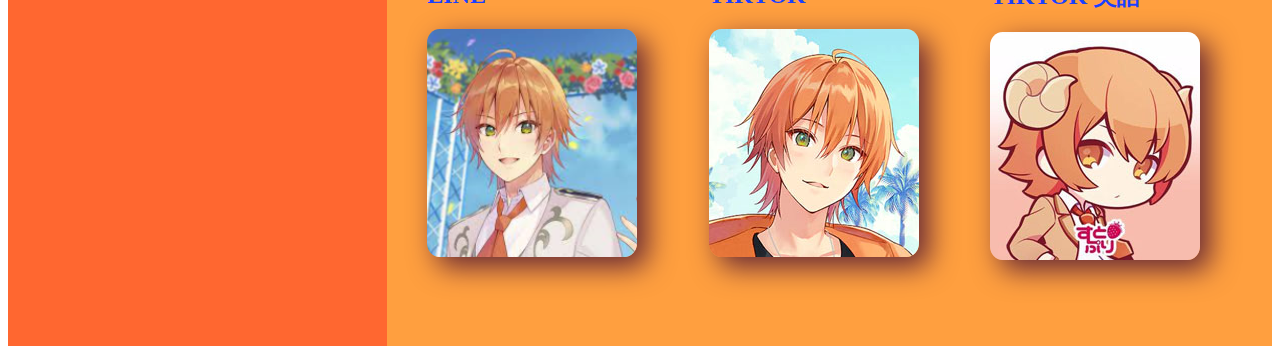
==== commit df31e0c7: "Add files via upload" ====
--- a/index.html
+++ b/index.html
@@ -37,35 +37,35 @@
                 <div class="icon_list">
                     <div>
                         <h2 class="l-contents__bnr" strong style="color:#193fff">X ジェルくんメイン</strong></h2>
-                        <p class="l-contents__bnr"><a href="https://twitter.com/Jel__official" target="_blank"><img src="images/X メイン垢.jpeg" class="button2" onclick="goClick()" alt="サンプルボタン"></a></p>
+                        <p class="l-contents__bnr"><a href="https://twitter.com/Jel__official" target="_blank"><img src="images/x main.jpeg" class="button2" onclick="goClick()" alt="サンプルボタン"></a></p>
                     </div>
                     <div>
                         <h2 class="l-contents__bnr" strong style="color:#193fff">X ジェルくんサブ</strong></h2>
-                        <p class="l-contents__bnr"><a href="https://twitter.com/jel_sub?ref_src=twsrc%5Egoogle%7Ctwcamp%5Eserp%7Ctwgr%5Eauthor" target="_blank"><img src="images/X サブ垢.jpeg" class="button2" onclick="goClick()" alt="サンプルボタン"></a></p>
+                        <p class="l-contents__bnr"><a href="https://twitter.com/jel_sub?ref_src=twsrc%5Egoogle%7Ctwcamp%5Eserp%7Ctwgr%5Eauthor" target="_blank"><img src="images/x sub.jpeg" class="button2" onclick="goClick()" alt="サンプルボタン"></a></p>
                     </div>
                     <div>
                         <h2 class="l-contents__bnr" strong style="color:#193fff">X ジェル サブサブ</strong></h2>
-                        <p class="l-contents__bnr"><a href="https://twitter.com/jel_subsub?lang=ja" target="_blank"><img src="images/X サブサブ垢.jpeg" class="button2" onclick="goClick()" alt="サンプルボタン"></a></p>
+                        <p class="l-contents__bnr"><a href="https://twitter.com/jel_subsub?lang=ja" target="_blank"><img src="images/x subsub.jpeg" class="button2" onclick="goClick()" alt="サンプルボタン"></a></p>
                     </div>
                     <div>
                         <h2 class="l-contents__bnr" strong style="color:#193fff">遠井さんチャンネル</strong></h2>
-                        <p class="l-contents__bnr"><a href="https://www.youtube.com/channel/UCtVBzAvYhbFc_gdb2e9gcKw" target="_blank"><img src="images/ジェル　サブ.jpeg" class="button2" onclick="goClick()" alt="サンプルボタン"></a></p>
+                        <p class="l-contents__bnr"><a href="https://www.youtube.com/channel/UCtVBzAvYhbFc_gdb2e9gcKw" target="_blank"><img src="images/jel sub.jpeg" class="button2" onclick="goClick()" alt="サンプルボタン"></a></p>
                     </div>
                     <div>
                         <h2 class="l-contents__bnr" strong style="color:#193fff">ジェルボイス</strong></h2>
-                        <p class="l-contents__bnr"><a href="https://www.youtube.com/@user-ks5wr5rm6f/about" target="_blank"><img src="images/ジェル　ボイス.jpg" class="button2" onclick="goClick()" alt="サンプルボタン"></a></p>
+                        <p class="l-contents__bnr"><a href="https://www.youtube.com/@user-ks5wr5rm6f/about" target="_blank"><img src="images/jel voice.jpg" class="button2" onclick="goClick()" alt="サンプルボタン"></a></p>
                     </div>
                     <div>
                         <h2 class="l-contents__bnr" strong style="color:#193fff">ツイキャス</strong></h2>
-                        <p class="l-contents__bnr"><a href="https://twitcasting.tv/c:jelvoice/archive/" target="_blank"><img src="images/ツイキャス.jpeg" class="button2" onclick="goClick()" alt="サンプルボタン"></a></p>
+                        <p class="l-contents__bnr"><a href="https://twitcasting.tv/c:jelvoice/archive/" target="_blank"><img src="images/tsuikyasu.jpeg" class="button2" onclick="goClick()" alt="サンプルボタン"></a></p>
                     </div>
                     <div>
                         <h2 class="l-contents__bnr" strong style="color:#193fff">ニコニコ動画</strong></h2>
-                        <p class="l-contents__bnr"><a href="https://www.nicovideo.jp/user/28456079" target="_blank"><img src="images/ニコニコ動画.jpg" class="button2" onclick="goClick()" alt="サンプルボタン"></a></p>
+                        <p class="l-contents__bnr"><a href="https://www.nicovideo.jp/user/28456079" target="_blank"><img src="images/nikoniko.jpg" class="button2" onclick="goClick()" alt="サンプルボタン"></a></p>
                     </div>
                     <div>
                         <h2 class="l-contents__bnr" strong style="color:#193fff">インスタグラム</strong></h2>
-                        <p class="l-contents__bnr"><a href="https://www.instagram.com/jel__official/" target="_blank"><img src="images/インスタグラム.jpeg" class="button2" onclick="goClick()" alt="サンプルボタン"></a></p>
+                        <p class="l-contents__bnr"><a href="https://www.instagram.com/jel__official/" target="_blank"><img src="images/Instgram.jpeg" class="button2" onclick="goClick()" alt="サンプルボタン"></a></p>
                     </div>
                     <div>
                         <h2 class="l-contents__bnr" strong style="color:#193fff">OPENREC</strong></h2>
@@ -162,22 +162,22 @@
                     <div id="active_icon_list" class="icon_list">
                         <div>
                             <h2 class="l-contents__bnr" strong style="color:#ff0000">莉犬</h2>
-                            <p class="l-contents__bnr"><a href="https://www.youtube.com/@riinukun" target="_blank"><img src="images/莉犬.jpeg" class="button2" onclick="goClick()" alt="サンプルボタン"></a></p>
+                            <p class="l-contents__bnr"><a href="https://www.youtube.com/@riinukun" target="_blank"><img src="images/rinu.jpeg" class="button2" onclick="goClick()" alt="サンプルボタン"></a></p>
                             <p>赤色担当。可愛い系男子で性同一性障害を持っている。個人では歌ってみたやアニメをメインとして活動している。</p>
                         </div>
                         <div>
                             <h2 class="l-contents__bnr" strong style="color:#ffc800">るぅと</h2>
-                            <p class="l-contents__bnr"><a href="https://www.youtube.com/@root_stpr" target="_blank"><img src="images/るぅと.jpeg" class="button2" onclick="goClick()" alt="サンプルボタン"></a></p>
+                            <p class="l-contents__bnr"><a href="https://www.youtube.com/@root_stpr" target="_blank"><img src="images/rulucyan.jpeg" class="button2" onclick="goClick()" alt="サンプルボタン"></a></p>
                             <p>黄色担当。腹黒キャラでイタズラ好きだがいい子。個人では歌ってみたや作詞作曲をメインとして活動している。</p>
                         </div>
                         <div>
                             <h2 class="l-contents__bnr" strong style="color:#00a2fa">ころん</h2>
-                            <p class="l-contents__bnr"><a href="https://www.youtube.com/@colon56n_stpr" target="_blank"><img src="images/ころん.jpeg" class="button2" onclick="goClick()" alt="サンプルボタン"></a></p>
+                            <p class="l-contents__bnr"><a href="https://www.youtube.com/@colon56n_stpr" target="_blank"><img src="images/korocyan.jpeg" class="button2" onclick="goClick()" alt="サンプルボタン"></a></p>
                             <p>水色担当。ガサガサボイスだが、歌声は天然水で高音。個人ではゲーム実況をメインとして活動している。</p>
                         </div>
                         <div>
                             <h2 class="l-contents__bnr" strong style="color:#f675ff">さとみ</h2>
-                            <p class="l-contents__bnr"><a href="https://www.youtube.com/@satoniya_" target="_blank"><img src="images/さとみ.jpg" class="button2" onclick="goClick()" alt="サンプルボタン"></a></p>
+                            <p class="l-contents__bnr"><a href="https://www.youtube.com/@satoniya_" target="_blank"><img src="images/satocyan.jpg" class="button2" onclick="goClick()" alt="サンプルボタン"></a></p>
                             <p>ピンク担当。イケボで、笑い方が特徴的な30歳。個人ではゲーム実況をメインとして活動している。</p>
                         </div>
                     </div>
@@ -186,7 +186,7 @@
                         <div class="w-100">
                             <div>
                                 <h2 class="l-contents__bnr" strong style="color:#6919ff">ななもり</h2>
-                                <p class="l-contents__bnr"><a href="https://www.youtube.com/@Nanamori_STPR" target="_blank"><img src="images/ななもり.jpeg" class="button2" onclick="goClick()" alt="サンプルボタン"></a></p>
+                                <p class="l-contents__bnr"><a href="https://www.youtube.com/@Nanamori_STPR" target="_blank"><img src="images/na-kun.jpeg" class="button2" onclick="goClick()" alt="サンプルボタン"></a></p>
                             </div>
                             <p style="text-align: right">
                                 紫担当のリーダー兼社長。<br>
@@ -203,22 +203,22 @@
                     <div id="withdrawal_icon_list" class="icon_list">
                         <div>
                             <h2 class="l-contents__bnr" strong style="color:#fab4ff">けちゃお</h2>
-                            <p class="l-contents__bnr"><a href="https://www.youtube.com/@Ketcha0" target="_blank"><img src="images/けちゃお.jpeg" class="button2" onclick="goClick()" alt="サンプルボタン"></a></p>
+                            <p class="l-contents__bnr"><a href="https://www.youtube.com/@Ketcha0" target="_blank"><img src="images/kecyao.jpeg" class="button2" onclick="goClick()" alt="サンプルボタン"></a></p>
                             <p>元ピンク担当。私生活が忙しいという理由で脱退だが、実際は裏でファンをオフパコしていたという情報が流されているが本当か分からない。</p>
                         </div>
                         <div>
                             <h2 class="l-contents__bnr" strong style="color:#19ff69">かんなちゃろ</h2>
-                            <p class="l-contents__bnr"><a href="https://www.youtube.com/@kanna0kyun" target="_blank"><img src="images/かんなちゃろ.jpeg" class="button2" onclick="goClick()" alt="サンプルボタン"></a></p>
+                            <p class="l-contents__bnr"><a href="https://www.youtube.com/@kanna0kyun" target="_blank"><img src="images/cyaro.jpeg" class="button2" onclick="goClick()" alt="サンプルボタン"></a></p>
                             <p>元黄緑担当。私生活が忙しいという理由で脱退。その後、ファンをオフパコしたという情報が暴露され炎上し自粛後、現在は個人で活動している。</p>
                         </div>
                         <div>
                             <h2 class="l-contents__bnr" strong style="color:#000000">ゆうく</h2>
-                            <p class="l-contents__bnr"><a href="https://www.youtube.com/@AmonYuuku" target="_blank"><img src="images/ゆうく.jpeg" class="button2" onclick="goClick()" alt="サンプルボタン"></a></p>
+                            <p class="l-contents__bnr"><a href="https://www.youtube.com/@AmonYuuku" target="_blank"><img src="images/yuku.jpeg" class="button2" onclick="goClick()" alt="サンプルボタン"></a></p>
                             <p>元黒担当。方向性の違いからわずか３カ月で脱退。現在はのなめぷろだくしょんという事務所に所属して歌のお兄さんとして活動している。</p>
                         </div>
                         <div>
                             <h2 class="l-contents__bnr" strong style="color:#078439">しゆん</h2>
-                            <p class="l-contents__bnr"><a href="https://www.youtube.com/@shiyun" target="_blank"><img src="images/しゆん.jpeg" class="button2" onclick="goClick()" alt="サンプルボタン"></a></p>
+                            <p class="l-contents__bnr"><a href="https://www.youtube.com/@shiyun" target="_blank"><img src="images/shiyun.jpeg" class="button2" onclick="goClick()" alt="サンプルボタン"></a></p>
                             <p>元グレー担当。未成年淫行を行い、メンバーに迷惑をかけたくないという理由で脱退。現在はナイトAの緑担当として活動している。</p>
                         </div>
                     </div>
@@ -275,7 +275,7 @@
                     　現在登録者は200万人を超えているトップの歌い手(エンタメだが)グループであり、歌い手グループが続々結成するきっかけとなった。ごくわずかではあるが歌い手グループ結成ラッシュの中、古参の歌い手グループの浦島坂田船(すとぷりよりも前に結成して10周年を迎えている)
                     やWXYがいる。現在登録者面で、すとぷりに次いで高い歌い手グループはいれいす(イレギュラーダイス)である。ちなみに2020年に結成。<br>
                     ファンの年齢層は小学生～中学生がメインだが、高校生以上の人も普通にいる。</p>
-                <div class="sutopuri"><img src="images/すとぷり全員.jpg"></div>
+                <div class="sutopuri"><img src="images/sutopuri.jpg"></div>
                 <div class="icon_list">
                     <div>
                         <h1>公式</h1>
